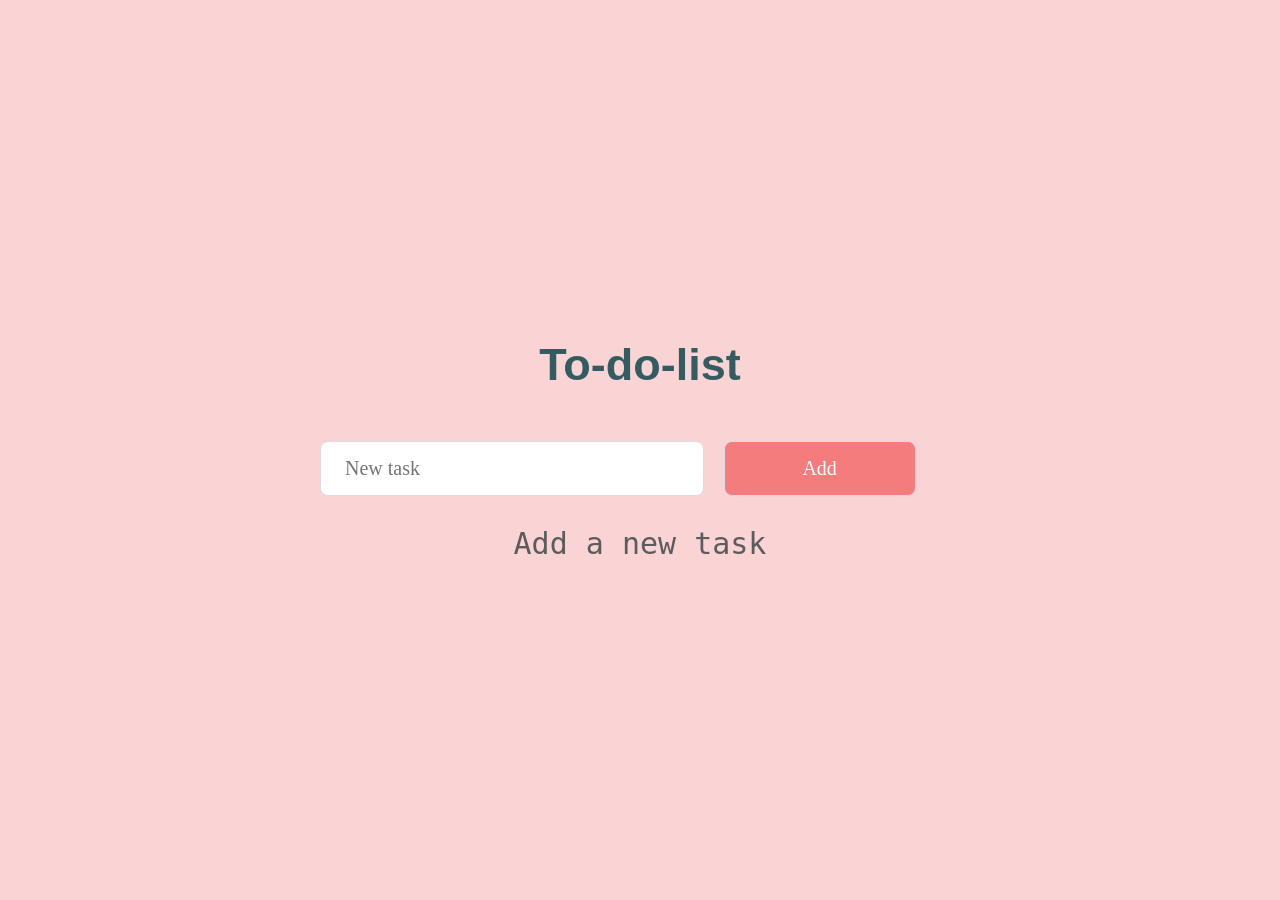
==== a basic to-do webapp/index.html @ 5892ff47 "Add files via upload" ====
<!DOCTYPE html>
<html lang="en" dir="ltr">
  <head>
    <meta charset="utf-8">
    <title>To-do-list</title>
    <style>
     * {
 margin: 0;
 padding: 0;
 outline: 0;
 box-sizing: border-box;
 -webkit-font-smoothing: antialiased;
 user-select: none;
}
html,
body {
 width: 100%;
 height: 100%;
}
a {
 text-decoration: none;
 color: inherit;
}
body {
 display: flex;
 justify-content: center;
 align-items: center;
 flex-direction: column;
 background-color: #FAD4D4;
 font-family: "Lato", monospace;
}
#app {
 width: 50%;
 min-width: 400px;
}
h1 {
 font-family: "Dancing Script", sans-serif;
 text-align: center;
 margin-bottom: 50px;
 font-size: 45px;
 color: #335c62;
 font-weight: 700;
}
p {
 font-family: "Dancing Script",monospace;
 text-align: center;
 margin-top: 30px;
 font-size: 30px;
 color: #5c5c5c;
 font-weight: 300;
}
ul {
 font-family: "Lato", monospace;
 font-size: 20px;
 font-weight: 400;
 font-style: italic;
 margin: 50px;
}
ul li {
 margin-bottom: 10px;
 color: #5c5c5c;
}
ul li a {
 margin-left: 15px;
 color: white;
 cursor: pointer;
 border: 1px solid #7cbe7b;
 border-radius: 15px;
 padding: 0 15px 2px 15px;
 background-color: #9BA3EB;
}
ul li a:hover {
 opacity: 0.8;
}
input,
button {
 font: 400 20px "Lato", smoothing;
}
input {
 width: 60%;
 height: 55px;
 color: #5c5c5c;
 border: 1px solid #dcdce6;
 border-radius: 8px;
 padding: 0 24px;
 margin-right: 10px;
}
.btn_add {
 width: 30%;
 height: 55px;
 border: 1px solid #dcdce6;
 border-radius: 8px;
 background-color: #F47C7C;
 color: #fff;
 cursor: pointer;
}
.btn_add:hover {
 opacity: 0.9;
}   
    </style>
  </head>
  <body>
    <div id="app">
   <h1>To-do-list</h1>
   <ul>
   </ul>
   <input type="text" placeholder="New task">
   <button class='btn_add'>Add</button>
   <p>Add a new task</p>
  </div>
<script src="index.js" charset="utf-8"></script>
  </body>
</html>
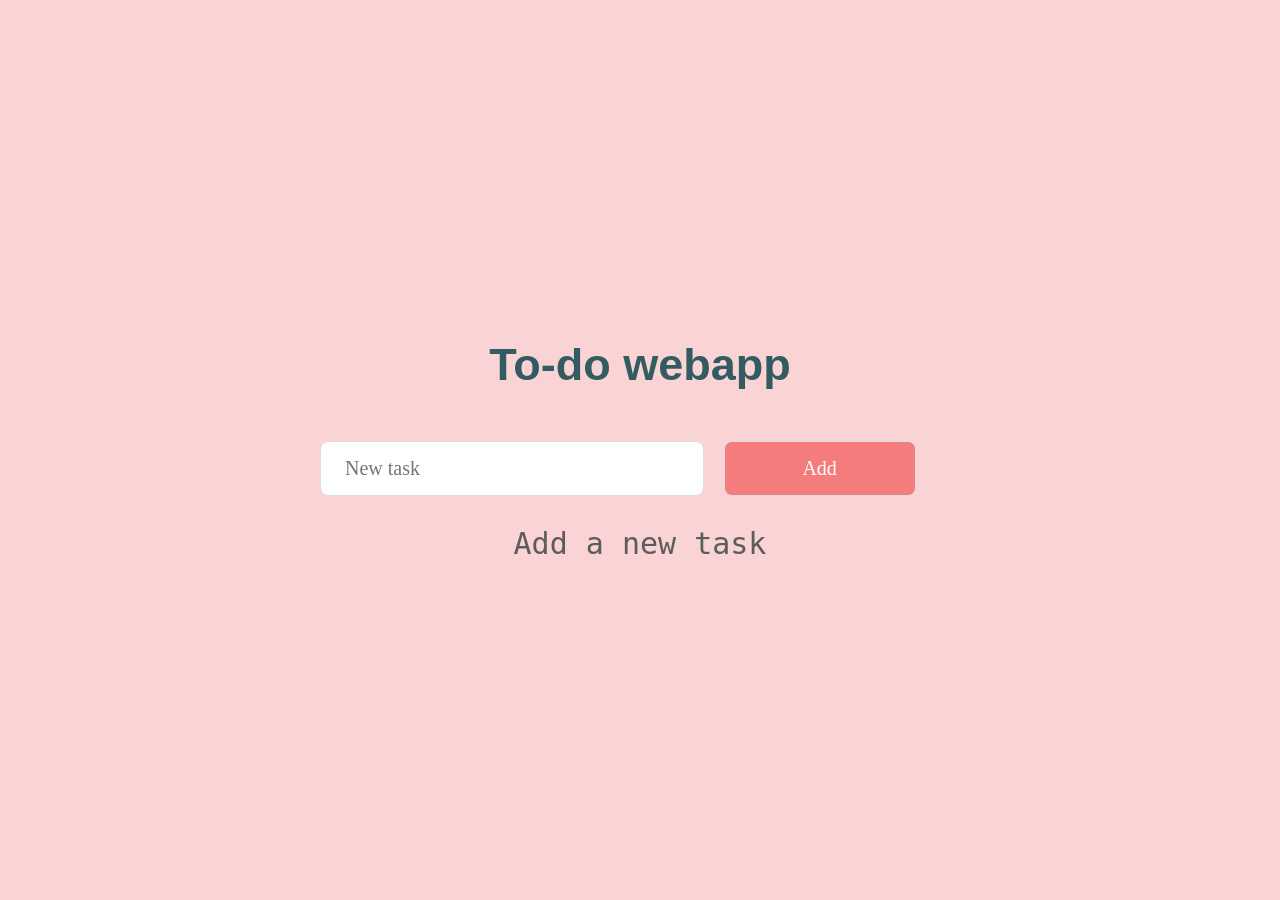
==== commit 139cfdbd: "Add files via upload" ====
--- a/a basic to-do webapp/index.html
+++ b/a basic to-do webapp/index.html
@@ -2,7 +2,7 @@
 <html lang="en" dir="ltr">
   <head>
     <meta charset="utf-8">
-    <title>To-do-list</title>
+    <title>To-do webapp</title>
     <style>
      * {
  margin: 0;
@@ -101,7 +101,7 @@
   </head>
   <body>
     <div id="app">
-   <h1>To-do-list</h1>
+   <h1>To-do webapp</h1>
    <ul>
    </ul>
    <input type="text" placeholder="New task">
